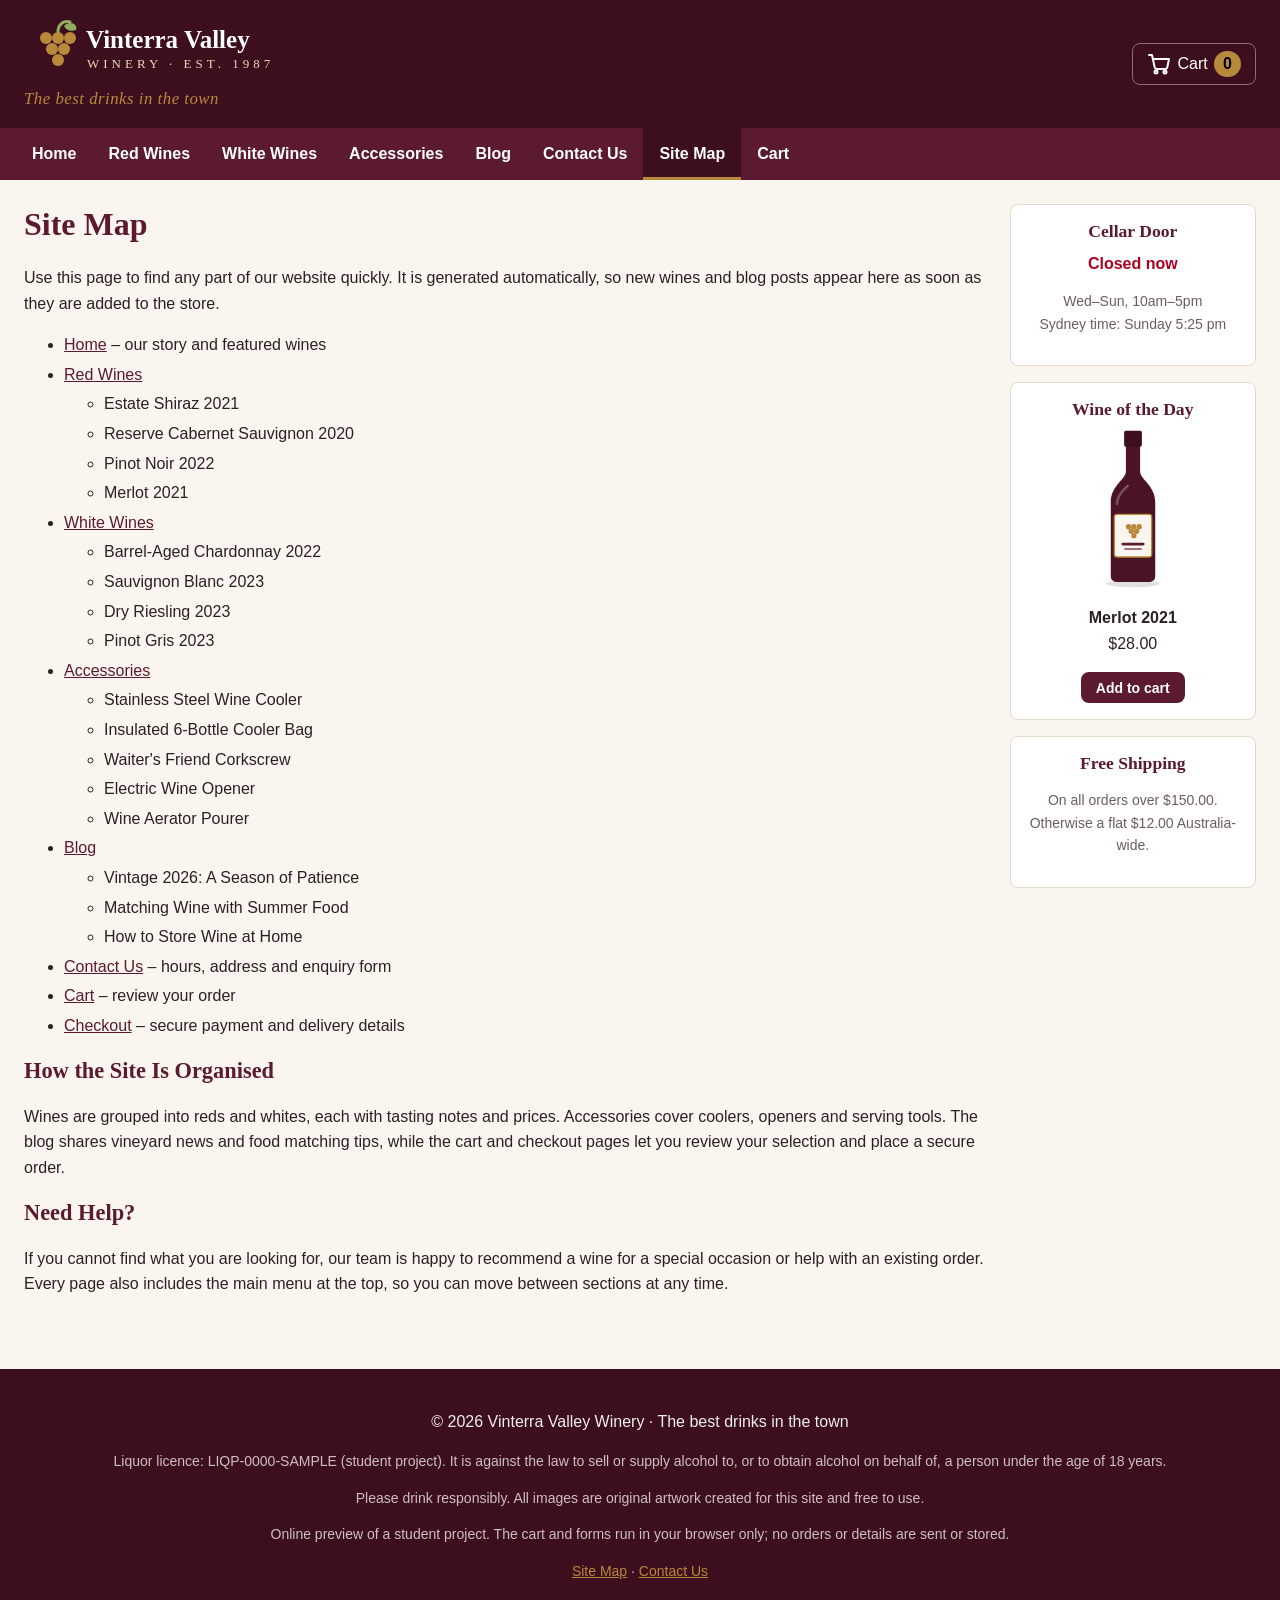
==== sitemap.html @ 16995f4e "Initial commit" ====
<!DOCTYPE html>
<html lang="en-AU">
<head>
    <meta charset="UTF-8">
    <meta name="viewport" content="width=device-width, initial-scale=1.0">
    <meta name="description" content="A complete list of every page and product on the Vinterra Valley Winery website.">
    <title>Site Map | Vinterra Valley Winery</title>
    <link rel="icon" href="images/favicon.svg" type="image/svg+xml">
    <link rel="stylesheet" href="css/style.css">
    <script src="js/products.js" defer></script>
    <script src="js/main.js" defer></script>
    <script src="js/static.js" defer></script>
</head>
<body>
<a class="skip-link" href="#main">Skip to main content</a>

<header class="site-header">
    <div class="header-inner">
        <div class="brand">
            <a href="index.html" class="logo-link">
                <img src="images/logo.svg" alt="Vinterra Valley Winery logo" width="260" height="64">
            </a>
            <p class="slogan">The best drinks in the town</p>
        </div>
        <a href="cart.html" class="cart-link" aria-label="Shopping cart, 0 items">
            <img src="images/cart.svg" alt="" width="24" height="24">
            Cart <span class="cart-count">0</span>
        </a>
    </div>
</header>

<nav class="main-nav" aria-label="Main navigation">
    <button type="button" class="nav-toggle" aria-expanded="false" aria-controls="nav-list">&#9776; Menu</button>
    <ul id="nav-list">
                    <li>
                <a href="index.html">
                    Home                </a>
            </li>
                    <li>
                <a href="red-wines.html">
                    Red Wines                </a>
            </li>
                    <li>
                <a href="white-wines.html">
                    White Wines                </a>
            </li>
                    <li>
                <a href="accessories.html">
                    Accessories                </a>
            </li>
                    <li>
                <a href="blog.html">
                    Blog                </a>
            </li>
                    <li>
                <a href="contact.html">
                    Contact Us                </a>
            </li>
                    <li>
                <a href="sitemap.html" class="active" aria-current="page">
                    Site Map                </a>
            </li>
                    <li>
                <a href="cart.html">
                    Cart                </a>
            </li>
            </ul>
</nav>

<div class="layout">
    <main id="main" class="main-content">
        <h1>Site Map</h1>
<p>Use this page to find any part of our website quickly. It is generated automatically, so new wines and blog posts appear
    here as soon as they are added to the store.</p>

<ul class="sitemap">
    <li><a href="index.html">Home</a> &ndash; our story and featured wines</li>
            <li><a href="red-wines.html">Red Wines</a>
            <ul>
                                    <li>Estate Shiraz 2021</li>
                                    <li>Reserve Cabernet Sauvignon 2020</li>
                                    <li>Pinot Noir 2022</li>
                                    <li>Merlot 2021</li>
                            </ul>
        </li>
            <li><a href="white-wines.html">White Wines</a>
            <ul>
                                    <li>Barrel-Aged Chardonnay 2022</li>
                                    <li>Sauvignon Blanc 2023</li>
                                    <li>Dry Riesling 2023</li>
                                    <li>Pinot Gris 2023</li>
                            </ul>
        </li>
            <li><a href="accessories.html">Accessories</a>
            <ul>
                                    <li>Stainless Steel Wine Cooler</li>
                                    <li>Insulated 6-Bottle Cooler Bag</li>
                                    <li>Waiter&#039;s Friend Corkscrew</li>
                                    <li>Electric Wine Opener</li>
                                    <li>Wine Aerator Pourer</li>
                            </ul>
        </li>
        <li><a href="blog.html">Blog</a>
        <ul>
            <li>Vintage 2026: A Season of Patience</li><li>Matching Wine with Summer Food</li><li>How to Store Wine at Home</li>        </ul>
    </li>
    <li><a href="contact.html">Contact Us</a> &ndash; hours, address and enquiry form</li>
    <li><a href="cart.html">Cart</a> &ndash; review your order</li>
    <li><a href="checkout.html">Checkout</a> &ndash; secure payment and delivery details</li>
</ul>

<h2>How the Site Is Organised</h2>
<p>Wines are grouped into reds and whites, each with tasting notes and prices. Accessories cover coolers, openers and
    serving tools. The blog shares vineyard news and food matching tips, while the cart and checkout pages let you review
    your selection and place a secure order.</p>
<h2>Need Help?</h2>
<p>If you cannot find what you are looking for, our team is happy to recommend a wine for a special occasion or help with
    an existing order. Every page also includes the main menu at the top, so you can move between sections at any time.</p>
    </main>

    <aside class="sidebar" aria-label="Sidebar">
        <section class="side-box">
            <h2>Cellar Door</h2>
            <p class="door-status open">
                Open now            </p>
            <p class="small">Wed&ndash;Sun, 10am&ndash;5pm<br>Sydney time: <span class="door-time"></span></p>
        </section>

        <section class="side-box">
            <h2>Wine of the Day</h2>
            <img src="images/red-wine.svg" alt="" width="80" height="160" class="side-img">
            <p><strong>Merlot 2021</strong><br>$28.00</p>
            <form action="cart.html" method="post">
                                <input type="hidden" name="action" value="add">
                <input type="hidden" name="id" value="merlot-2021">
                <input type="hidden" name="qty" value="1">
                <button type="submit" class="btn btn-small">Add to cart</button>
            </form>
        </section>

        <section class="side-box">
            <h2>Free Shipping</h2>
            <p class="small">On all orders over $150.00. Otherwise a flat $12.00 Australia-wide.</p>
        </section>
    </aside>
</div>

<footer class="site-footer">
    <p>&copy; 2026 Vinterra Valley Winery &middot; The best drinks in the town</p>
    <p class="small">Liquor licence: LIQP-0000-SAMPLE (student project). It is against the law to sell or supply alcohol to, or to obtain alcohol on behalf of, a person under the age of 18 years.</p>
    <p class="small">Please drink responsibly. All images are original artwork created for this site and free to use.</p>
    <p class="small preview-note">Online preview of a student project. The cart and forms run in your browser only; no orders or details are sent or stored.</p>
    <p class="small"><a href="sitemap.html">Site Map</a> &middot; <a href="contact.html">Contact Us</a></p>
</footer>
</body>
</html>
---- css/style.css ----
/* ==========================================================
   Vinterra Valley Winery - main stylesheet
   Layout: main section 80% / aside 20% on wide screens,
   stacked full width on tablets and phones.
   ========================================================== */

:root {
    --wine: #5b1a2e;
    --wine-dark: #3d0f1e;
    --gold: #b8893b;
    --cream: #faf6ef;
    --text: #2b2024;
    --muted: #6b5d61;
    --border: #e4d9cc;
    --error: #b00020;
    --success: #2e6b34;
    --radius: 8px;
}

*, *::before, *::after { box-sizing: border-box; }

html { font-size: 100%; }

body {
    margin: 0;
    font-family: "Segoe UI", Roboto, Helvetica, Arial, sans-serif;
    line-height: 1.6;
    color: var(--text);
    background: var(--cream);
}

h1, h2, h3, legend { font-family: Georgia, "Times New Roman", serif; color: var(--wine); line-height: 1.25; }
h1 { font-size: 2rem; margin-top: 0; }
h2 { font-size: 1.4rem; }

a { color: var(--wine); }

img { max-width: 100%; height: auto; }

.skip-link {
    position: absolute; left: -9999px; top: 0;
    background: var(--gold); color: #000; padding: .5rem 1rem; z-index: 100;
}
.skip-link:focus { left: 1rem; }

.visually-hidden {
    position: absolute; width: 1px; height: 1px; overflow: hidden; clip: rect(0 0 0 0); white-space: nowrap;
}

/* ---------- Header ---------- */
.site-header { background: var(--wine-dark); color: #fff; }
.header-inner {
    max-width: 1280px; margin: 0 auto; padding: 1rem 1.5rem;
    display: flex; align-items: center; justify-content: space-between; gap: 1rem; flex-wrap: wrap;
}
.brand { display: flex; flex-direction: column; }
.logo-link { display: inline-block; line-height: 0; }
.slogan {
    margin: .35rem 0 0; font-family: Georgia, serif; font-style: italic;
    color: var(--gold); font-size: 1.05rem; letter-spacing: .03em;
}
.cart-link {
    color: #fff; text-decoration: none; display: flex; align-items: center; gap: .4rem;
    border: 1px solid rgba(255,255,255,.4); padding: .45rem .9rem; border-radius: var(--radius);
}
.cart-count {
    background: var(--gold); color: #000; border-radius: 999px; padding: 0 .55rem; font-weight: 700;
}

/* ---------- Universal navigation ---------- */
.main-nav { background: var(--wine); }
.main-nav ul {
    list-style: none; margin: 0 auto; padding: 0 1rem; max-width: 1280px;
    display: flex; flex-wrap: wrap;
}
.main-nav a {
    display: block; padding: .8rem 1rem; color: #fff; text-decoration: none; font-weight: 600;
}
.main-nav a.active { background: var(--wine-dark); box-shadow: inset 0 -3px 0 var(--gold); }
.nav-toggle {
    display: none; width: 100%; background: var(--wine); color: #fff; border: 0;
    padding: .8rem 1.5rem; font-size: 1rem; text-align: left; cursor: pointer;
}

/* ---------- 80 / 20 layout ---------- */
.layout {
    max-width: 1280px; margin: 0 auto; padding: 1.5rem;
    display: flex; gap: 0; align-items: flex-start;
}
.main-content {
    flex: 0 0 80%; width: 80%;
    padding-right: 1.5rem;
}
.sidebar {
    flex: 0 0 20%; width: 20%;
}
.side-box {
    background: #fff; border: 1px solid var(--border); border-radius: var(--radius);
    padding: 1rem; margin-bottom: 1rem; text-align: center;
}
.side-box h2 { font-size: 1.1rem; margin: 0 0 .5rem; }
.side-img { display: block; margin: 0 auto .5rem; }
.door-status { font-weight: 700; margin: 0; }
.door-status.open { color: var(--success); }
.door-status.closed { color: var(--error); }
.small { font-size: .875rem; color: var(--muted); }

/* ---------- Content ---------- */
.hero {
    background: linear-gradient(135deg, var(--wine) 0%, var(--wine-dark) 100%);
    color: #fff; border-radius: var(--radius); padding: 2rem; margin-bottom: 1.5rem;
}
.hero h1 { color: #fff; }
.lead { font-size: 1.15rem; margin: 0; }

.ticks { padding-left: 1.2rem; }
.ticks li::marker { content: "\2713  "; color: var(--gold); }

.product-grid {
    display: grid; grid-template-columns: repeat(auto-fill, minmax(200px, 1fr)); gap: 1rem; margin: 1.5rem 0;
}
.product-card {
    background: #fff; border: 1px solid var(--border); border-radius: var(--radius);
    padding: 1rem; display: flex; flex-direction: column; align-items: center; text-align: center;
}
.product-card h2, .product-card h3 { font-size: 1.05rem; margin: .5rem 0; }
.product-card p { margin: .25rem 0; font-size: .9rem; }
.product-card form { margin-top: auto; padding-top: .5rem; }
.price { font-weight: 700; color: var(--wine); font-size: 1.1rem !important; }
.add-form { display: flex; align-items: center; gap: .4rem; flex-wrap: wrap; justify-content: center; }
.add-form input[type=number] { width: 4rem; }

.blog-post { border-bottom: 1px solid var(--border); padding-bottom: 1rem; margin-bottom: 1rem; }
.meta { color: var(--muted); font-size: .9rem; margin-top: -.5rem; }

.sitemap li { margin: .25rem 0; }

.contact-details {
    background: #fff; border-left: 4px solid var(--gold); padding: .75rem 1rem; border-radius: var(--radius); margin: 1rem 0;
}
.contact-details p { margin: .25rem 0; }

/* ---------- Buttons (hover colours are applied by JavaScript) ---------- */
.btn, input[type=submit], input[type=reset] {
    display: inline-block; background: var(--wine); color: #fff;
    border: 2px solid var(--wine); border-radius: var(--radius);
    padding: .6rem 1.2rem; font-size: 1rem; font-weight: 600;
    text-decoration: none; cursor: pointer;
    transition: background-color .2s, color .2s, transform .2s;
}
.btn-alt, input[type=reset] { background: #fff; color: var(--wine); }
.btn-small { padding: .35rem .8rem; font-size: .875rem; }
.btn-link { background: none; border: 0; color: var(--wine); text-decoration: underline; padding: 0; }
.actions { display: flex; gap: .75rem; flex-wrap: wrap; }
.inline-form { margin-top: .5rem; }

a:focus-visible, button:focus-visible, input:focus-visible, select:focus-visible, textarea:focus-visible {
    outline: 3px solid var(--gold); outline-offset: 2px;
}

/* ---------- Tables ---------- */
.table-wrap { overflow-x: auto; }
.cart-table { width: 100%; border-collapse: collapse; background: #fff; }
.cart-table th, .cart-table td { padding: .6rem; border-bottom: 1px solid var(--border); text-align: left; }
.cart-table tfoot th { text-align: right; }
.cart-table .total { font-size: 1.1rem; }
.cart-table input { width: 4.5rem; }

/* ---------- Forms ---------- */
fieldset { border: 1px solid var(--border); border-radius: var(--radius); padding: 1rem 1.25rem; margin: 0 0 1.25rem; background: #fff; }
fieldset.radio-group { border: 0; padding: 0; margin: 0; background: none; }
fieldset.radio-group legend { font-family: inherit; color: var(--text); font-weight: 600; font-size: 1rem; }
legend { padding: 0 .4rem; font-size: 1.15rem; }
.field { margin-bottom: 1rem; }
.field label { display: block; font-weight: 600; margin-bottom: .25rem; }
.field label.inline, label.inline { display: inline-flex; align-items: center; gap: .35rem; font-weight: 400; margin-right: 1rem; }
input[type=text], input[type=email], input[type=password], input[type=tel], input[type=number], select, textarea {
    width: 100%; max-width: 28rem; padding: .55rem .7rem; font-size: 1rem;
    border: 1px solid #b9aaa0; border-radius: 6px; background: #fff; font-family: inherit;
}
input[type=number] { width: auto; }
.req { color: var(--error); }
.error { display: block; color: var(--error); font-size: .875rem; min-height: 1.2em; }
.has-error input, .has-error select, .has-error textarea { border-color: var(--error); background: #fff6f7; }
.valid input:not([type=radio]):not([type=checkbox]) { border-color: var(--success); }

.notice { background: #fff; border: 1px solid var(--border); border-radius: var(--radius); padding: .75rem 1rem; }
.notice.success, .flash { border-color: var(--success); color: var(--success); background: #f1f8f1; }
.flash { border: 1px solid; border-radius: var(--radius); padding: .6rem 1rem; }
.error-box { border-color: var(--error); color: var(--error); background: #fff6f7; }

/* ---------- Footer ---------- */
.site-footer { background: var(--wine-dark); color: #eee; text-align: center; padding: 1.5rem; margin-top: 2rem; }
.site-footer a { color: var(--gold); }
.site-footer .small { color: #cdbfc3; }

/* ---------- Responsive: tablets and phones ---------- */
@media (max-width: 900px) {
    .layout { flex-direction: column; padding: 1rem; }
    .main-content, .sidebar { flex: 1 1 100%; width: 100%; padding-right: 0; }
    .sidebar { display: grid; grid-template-columns: repeat(auto-fit, minmax(200px, 1fr)); gap: 1rem; margin-top: 1.5rem; }
    .side-box { margin-bottom: 0; }
}

@media (max-width: 640px) {
    h1 { font-size: 1.6rem; }
    .nav-toggle { display: block; }
    .main-nav ul { display: none; flex-direction: column; padding: 0; }
    .main-nav ul.open { display: flex; }
    .main-nav a { border-top: 1px solid rgba(255,255,255,.15); padding-left: 1.5rem; }
    .hero { padding: 1.25rem; }
    .header-inner { padding: .75rem 1rem; }
    .actions .btn, .actions input { flex: 1 1 100%; text-align: center; }
}

@media (prefers-reduced-motion: reduce) {
    * { transition: none !important; }
}
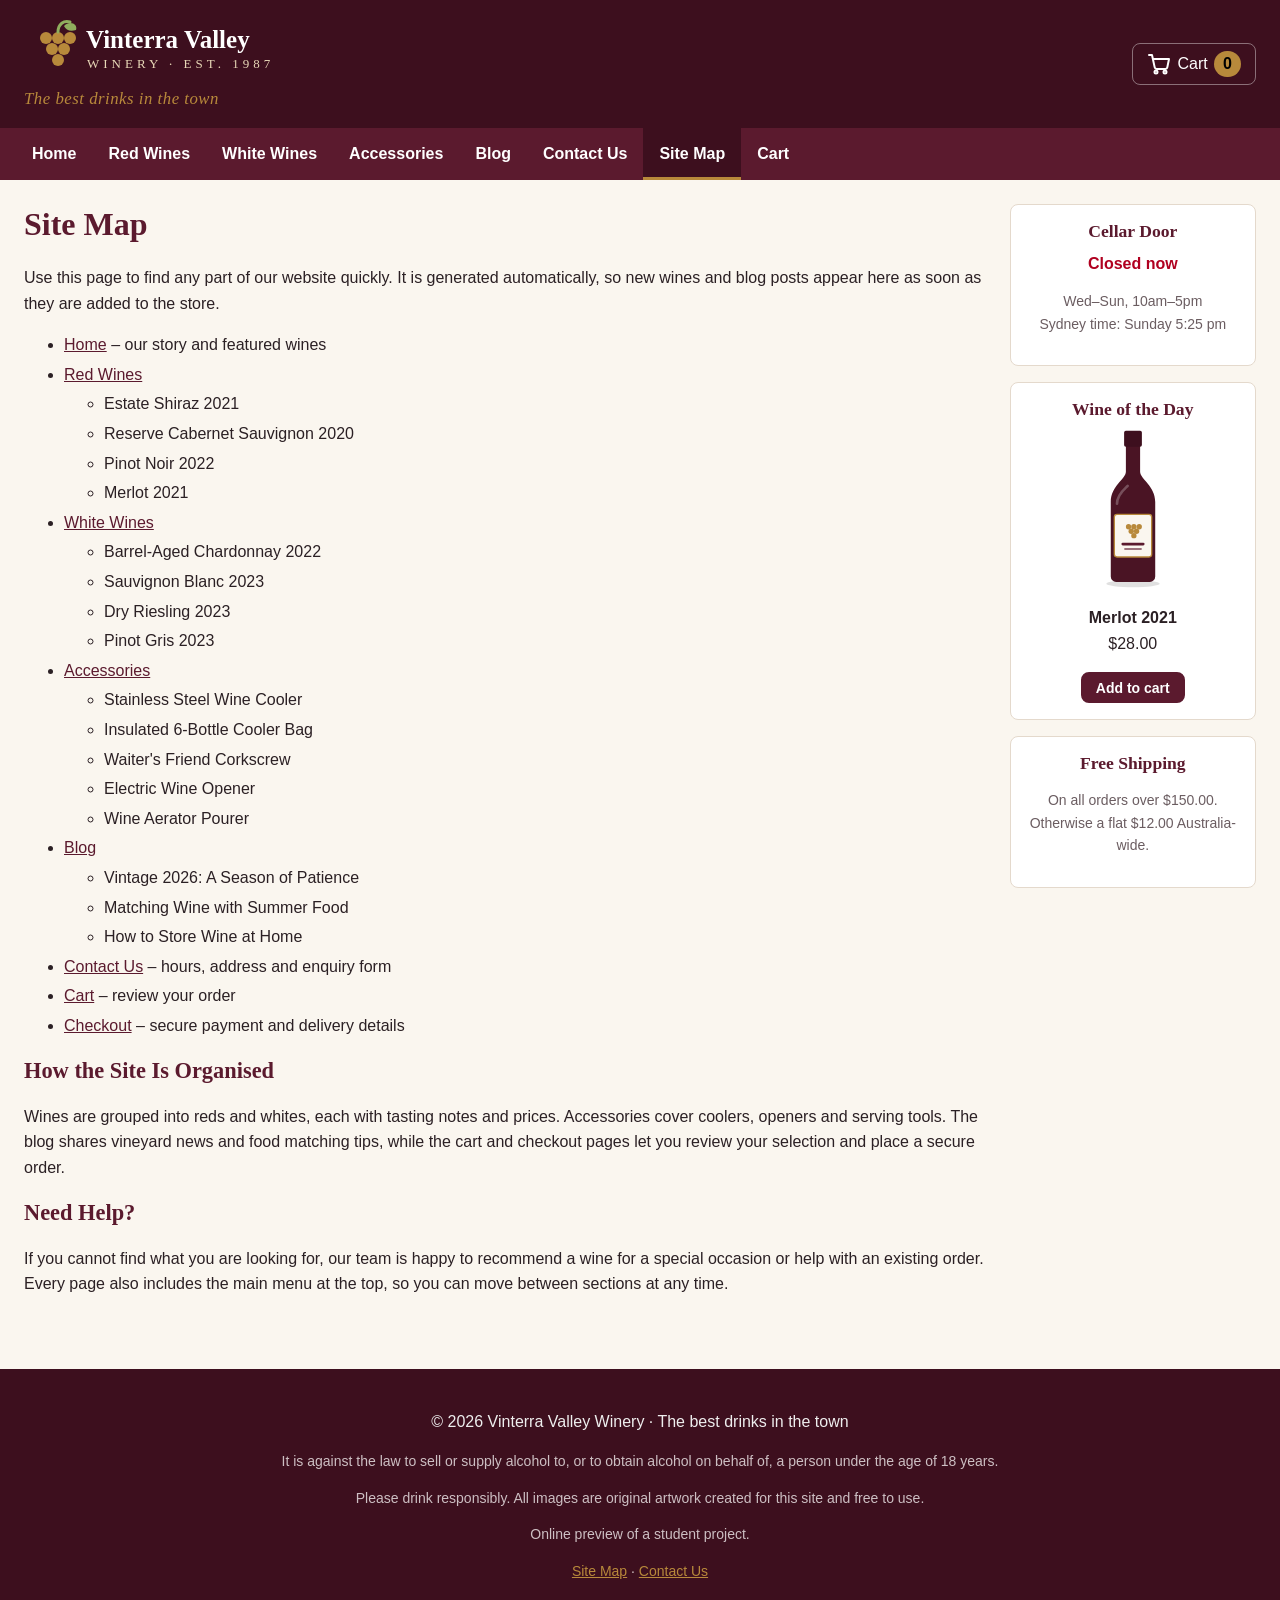
==== commit 5a64705d: "Update sitemap.html" ====
--- a/sitemap.html
+++ b/sitemap.html
@@ -147,9 +147,9 @@
 
 <footer class="site-footer">
     <p>&copy; 2026 Vinterra Valley Winery &middot; The best drinks in the town</p>
-    <p class="small">Liquor licence: LIQP-0000-SAMPLE (student project). It is against the law to sell or supply alcohol to, or to obtain alcohol on behalf of, a person under the age of 18 years.</p>
+    <p class="small">It is against the law to sell or supply alcohol to, or to obtain alcohol on behalf of, a person under the age of 18 years.</p>
     <p class="small">Please drink responsibly. All images are original artwork created for this site and free to use.</p>
-    <p class="small preview-note">Online preview of a student project. The cart and forms run in your browser only; no orders or details are sent or stored.</p>
+    <p class="small preview-note">Online preview of a student project.</p>
     <p class="small"><a href="sitemap.html">Site Map</a> &middot; <a href="contact.html">Contact Us</a></p>
 </footer>
 </body>
